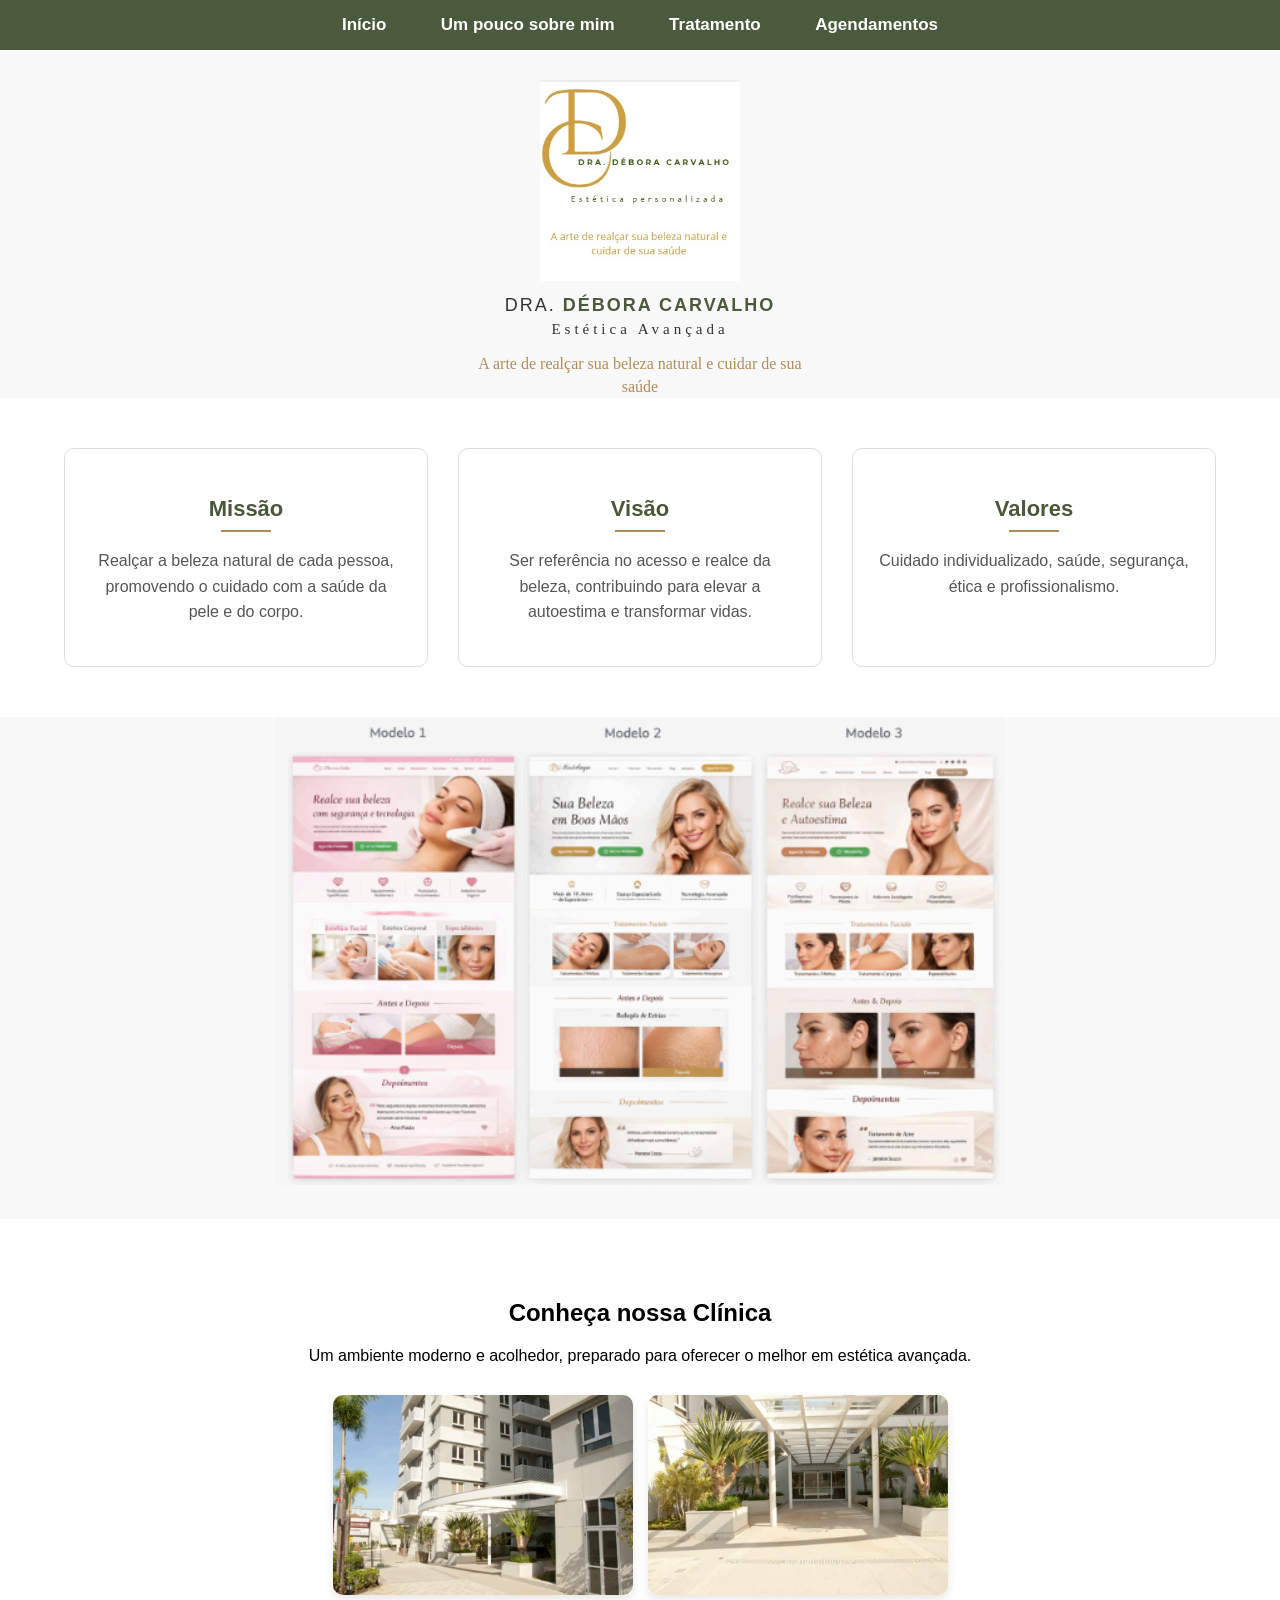
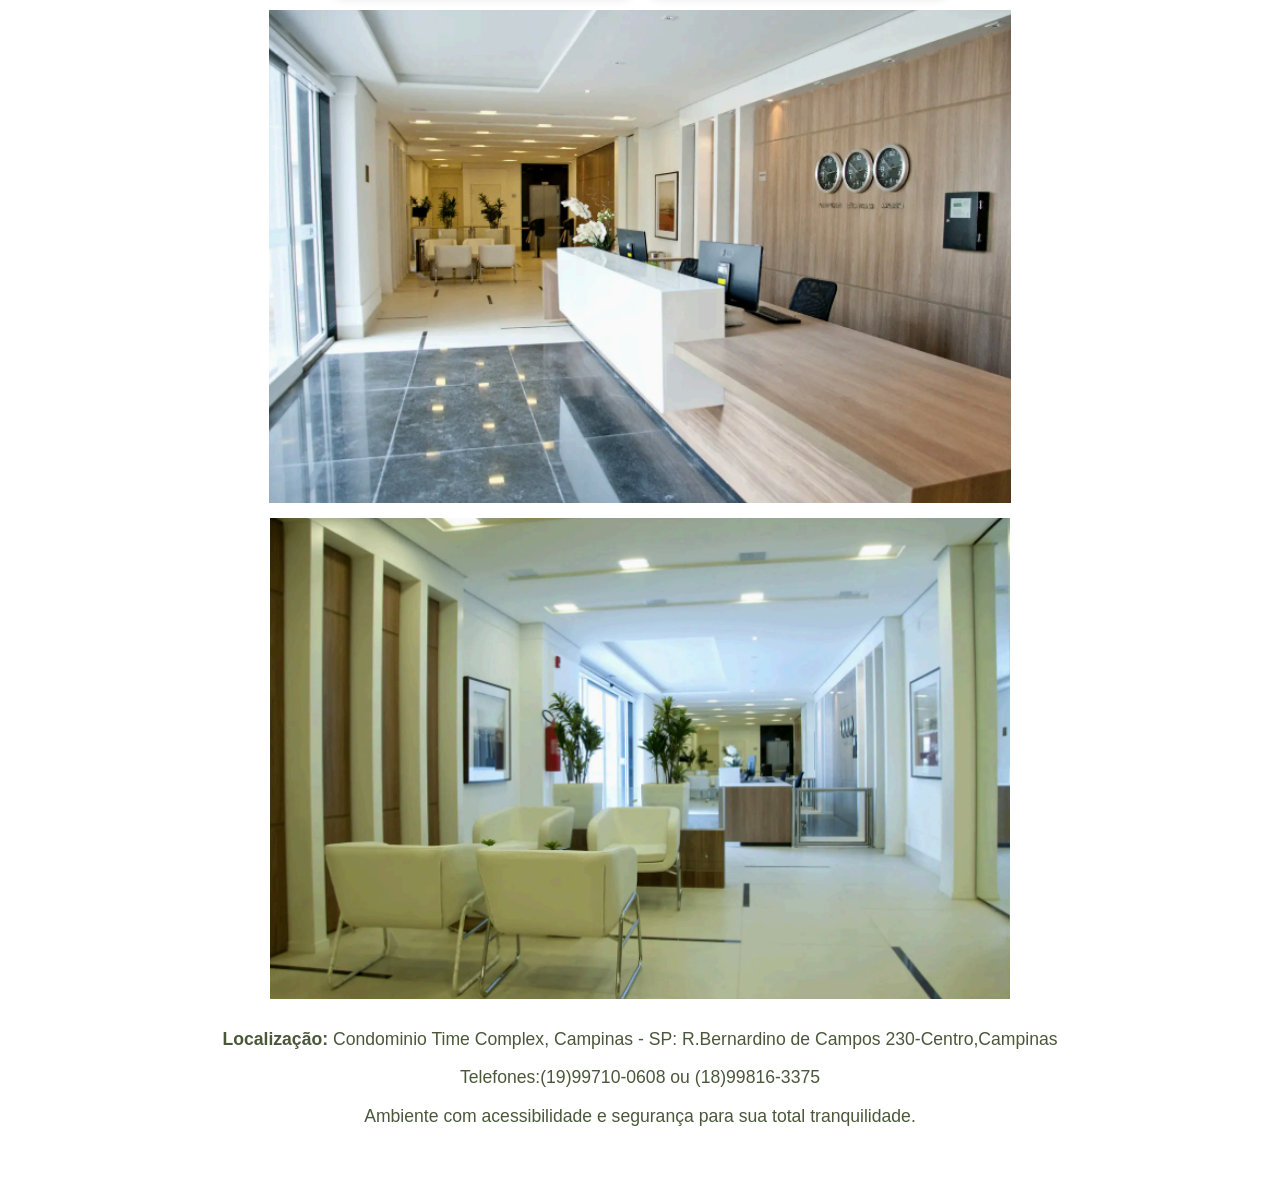
==== index.html @ 1cc0301a "Update index.html" ====
<!DOCTYPE html>
<html lang="pt-br">
<head>
    <nav id="menu-principal">
         <a href="index.html">Início</a>
        <a href="um pouco sobre mim.html">Um pouco sobre mim</a> 
        <a href="Tratamento.html">Tratamento</a>
         <a href="https://wa.me/18998163375?text=Olá,%20gostaria%20de%20agendar%20uma%20avaliação." 
   target="_blank">
    Agendamentos
    </nav>
    

</a>  
</nav>
    <meta charset="utf-8" />
    <title>Dra Débora Carvalho - Estética Avançada</title>
    <link rel="stylesheet" href="style.css"> 
</head>
<body>

    <header class="cabecalho">
        <a href="index.html" class="logo">
       <img src="Logo-dc.jpeg" alt="DC Dra.Débora Carvalho" class="logo__imagem">
            <p class="logo__nome">
                DRA.<span class="logo__nome--destaque"> DÉBORA CARVALHO</span>
            </p>
            <p class="logo__subtitulo">
                Estética Avançada
            </p>
            <p class="logo__slogan">
                A arte de realçar sua beleza natural e cuidar de sua saúde
            </p>

<section class="institucional">
    <div class="container-missao">
        <div class="item-institucional">
            <h3>Missão</h3>
            <p>Realçar a beleza natural de cada pessoa, promovendo o cuidado com a saúde da pele e do corpo.</p>
        </div>
        <div class="item-institucional">
            <h3>Visão</h3>
            <p>Ser referência no acesso e realce da beleza, contribuindo para elevar a autoestima e transformar vidas.</p>
        </div>
        <div class="item-institucional">
            <h3>Valores</h3>
            <p>Cuidado individualizado, saúde, segurança, ética e profissionalismo.</p>
            
        </div>
    </div>

</section>
<img src="modelos.png" alt="modelos de tratamentos ">
        </a>
    </header>
    </header>
<section class="nossa-estrutura">
    <h2>Conheça nossa Clínica</h2>
    <p>Um ambiente moderno e acolhedor, preparado para oferecer o melhor em estética avançada.</p>
    
    <div class="galeria-clinica">
        <img src="por fora .png" alt="Recepção da clínica" class="foto-clinica">
        <img src="entrada  da clinica.png" alt="Sala de espera" class="foto-clinica">
        <img src="dentro da clinica .png" alt="sala de espera" class="foto da clinica">
        <img  src="por dentro 2.1.png" alt="espera" class="dentro da clinica">
    </div>
    
    <div class="endereco-texto">
        <p><strong>Localização:</strong> Condominio Time Complex, Campinas - SP: R.Bernardino de Campos 230-Centro,Campinas</p>
        <p>Telefones:(19)99710-0608 ou (18)99816-3375</p>
        <p>Ambiente com acessibilidade e segurança para sua total tranquilidade.</p>
    </div>
</section>
<main>
    </main>
    <script src="script.js"></script>
    
</body>
</html>
---- style.css ----
/*
   Arquivo: style.css
   Cores exatas da sua logo (aproximadas):
   Dourado/Mostarda: #B28C5A
   Verde/Oliva: #4A583A
*/

/* Reset básico para melhor visualização */
body {
    margin: 0;
    font-family: Arial, sans-serif;
    background-color: #f8f8f8;
}

/* 1. Container Principal e Centralização */
.cabecalho {
    text-align: center; /* Centraliza todo o conteúdo dentro do header */
    padding: 30px 0; 
}

.logo {
    text-decoration: none; /* Remove o sublinhado do link */
    display: block;
}

/* 2. Estilização da Imagem da Logo (DC) */
.logo__imagem {
    max-width: 200px; 
    height: auto;
    margin-bottom: 10px; 
}

/* 3. Estilização do Nome Principal */
.logo__nome {
    font-family: Arial, sans-serif; 
    font-size: 18px;
    letter-spacing: 2px;
    color: #333; /* Cor escura para o "DRA." */
    margin: 0;
    line-height: 1.2;
}

.logo__nome--destaque {
    /* DÉBORA CARVALHO em Verde/Oliva */
    color: #4b5a3c;
    font-weight: bold; 
}

/* 4. Estilização do Subtítulo */
.logo__subtitulo {
    font-family: Georgia, serif; 
    font-size: 15px;
    letter-spacing: 4px; 
    color: #333;
    margin: 5px 0 15px 0;
}

/* 5. Estilização do Slogan */
.logo__slogan {
    font-family: 'Times New Roman', serif; 
    font-size: 16px;
    /* Slogan em Dourado/Mostarda */
    color: #B28C5A; 
    line-height: 1.4;
    max-width: 350px; 
    margin: 0 auto; 
    padding: 0 10px;

}
/* --- ESTILOS DO MENU --- */
#menu-principal {
    background-color: #4b5a3c; /* O verde oliva da sua logo */
    padding: 15px 0;
    text-align: center;
    position: static; 
}

#menu-principal a {
    color: white;
    text-decoration: none;
    margin: 0 25px;
    font-size: 17px;
    font-weight: bold;
    transition: color 0.3s;
}

#menu-principal a:hover {
    color: #B28C5A; /* Dourado da logo ao passar o mouse */
}

/* --- CLASSE ATIVADA PELO JAVASCRIPT (para o efeito "grudar") --- */
.sticky {
    position: fixed !important; 
    top: 0;
    width: 100%;
    z-index: 1000; 
    box-shadow: 0 2px 5px rgba(0,0,0,0.2);
}

/* --- ESTILOS DO MENU --- */
#menu-principal {
    background-color: #4b5a3c; /* O verde oliva da sua logo */
    padding: 15px 0;
    text-align: center;
    position: static; 
}

#menu-principal a {
    color: white;
    text-decoration: none;
    margin: 0 25px;
    font-size: 17px;
    font-weight: bold;
    transition: color 0.3s;
}

#menu-principal a:hover {
    color: #B28C5A; /* Dourado da logo ao passar o mouse */
}

/* --- CLASSE ATIVADA PELO JAVASCRIPT (para o efeito "grudar") --- */
.sticky {
    position: fixed !important; 
    top: 0;
    width: 100%;
    z-index: 1000; 
    box-shadow: 0 2px 5px rgba(0,0,0,0.2);
}
.pagina-tratamentos {
    padding: 40px 5%;
    max-width: 1200px;
    margin: 0 auto;
    text-align: center;
}

.pagina-tratamentos h1 {
    color: #4A583A; /* Verde Oliva da logo */
    margin-bottom: 50px;
}

.categoria h2 {
    background-color: #B28C5A; /* Dourado da logo */
    color: white;
    padding: 10px;
    border-radius: 5px;
    display: inline-block;
    margin-bottom: 30px;
}

.cards-container {
    display: flex;
    flex-wrap: wrap;
    justify-content: center;
    gap: 20px;
    margin-bottom: 50px;
}

.card {
    background: #fff;
    border: 1px solid #ddd;
    border-radius: 10px;
    width: 300px;
    padding: 20px;
    text-align: left;
    box-shadow: 0 4px 8px rgba(0,0,0,0.1);
}

.card h3 {
    color: #4A583A;
    border-bottom: 1px solid #B28C5A;
    padding-bottom: 15px;
    margin-bottom: 15px;
}

.card ul {
    list-style:none;
    padding: 0;
}

.card li {
    margin-bottom: 10px;
    font-size: 0.95em;
    color: #444;
}

.card li::before {
    content: "✔ ";
    color: #B28C5A;
}
/* Container que segura os três itens */
.container-missao {
    display: flex;          /* Faz os itens ficarem lado a lado */
    flex-wrap: wrap;        /* Se a tela for pequena (celular), eles pulam linha */
    justify-content: center; /* Centraliza os itens horizontalmente */
    gap: 30px;              /* Espaço entre as colunas */
    padding: 50px 5%;
    background-color: #ffffff; /* Fundo branco para destacar do resto do site */
}

/* Cada card individual (Missão, Visão ou Valor) */
.item-institucional {
    flex: 1;                /* Faz todos terem a mesma largura */
    min-width: 250px;       /* Não deixa ficar muito apertado no celular */
    max-width: 350px;
    text-align: center;
    padding: 25px;
    border-radius: 10px;
    border: 1px solid #ddd;
    transition: transform 0.3s ease; /* Efeito suave ao passar o mouse */
}

.item-institucional:hover {
    transform: translateY(-5px); /* Sobe um pouquinho quando passa o mouse */
    box-shadow: 0 10px 20px rgba(0,0,0,0.1);
}

/* Estilo do Título (Missão, Visão...) */
.item-institucional h3 {
    color: #4A583A;         /* Verde Oliva da logo */
    font-size: 22px;
    margin-bottom: 15px;
    position: relative;
    padding-bottom: 10px;
}

/* Linha dourada embaixo do título */
.item-institucional h3::after {
    content: "";
    position: absolute;
    bottom: 0;
    left: 50%;
    transform: translateX(-50%);
    width: 50px;
    height: 2px;
    background-color: #B28C5A; /* Dourado da logo */
}

/* Estilo do texto descritivo */
.item-institucional p {
    color: #555;
    font-size: 16px;
    line-height: 1.6;
}
/* Container que segura os cards */
.cards-container {
    display: flex;
    flex-wrap: wrap;       /* Faz pular linha se não couber */
    justify-content: center;
    gap: 20px;
    align-items: stretch;  /* IMPORTANTE: Faz todos os cards da mesma linha terem a mesma altura */
}

/* O Card Individual */
.card {
    background: white;
    border: 1px solid #ddd;
    border-radius: 12px;
    width: 300px;
    display: flex;
    flex-direction: column; /* Organiza: Imagem em cima, Texto no meio, Lista embaixo */
    overflow: hidden;       /* Garante que a imagem não saia das bordas arredondadas */
    box-shadow: 0 4px 8px rgba(0,0,0,0.1);
}

/* Consertar as Imagens para não "atrapalharem" o layout */
.card__img {
    width: 60%;
    height: 200px;      /* Define uma altura padrão para todas as fotos */
    object-fit: cover;  /* Isso corta a imagem para preencher o espaço sem ficar esticada ou achatada */
    display: block;
}
.card {
    background: white;
    border: 1px solid #ddd;
    border-radius: 12px;
    width: 300px;
    padding: 20px;
    
    /* ISSO AQUI FAZ TUDO FICAR UM EMBAIXO DO OUTRO */
    display: flex;
    flex-direction: column; 
    
    box-shadow: 0 4px 8px rgba(0,0,0,0.1);
}

.card__img {
    width: 100%;
    height: auto;       /* Deixa a imagem respirar */
    max-height: 250px;
    object-fit: contain;
    margin-top: 15px;    /* Dá um espaço entre o texto e a imagem */
    border-radius: 5px;
}
.card-facial-destaque {
    display: flex;
    flex-direction: row; /* Força o lado a lado */
    align-items: center;
    width: 500px; /* Um pouco mais largo para caber a foto bem */
    gap: 20px;
}

.card__img {
    max-width: 200px; /* Ajuste o tamanho da foto conforme seu gosto */
    border-radius: 8px;
    box-shadow: 2px 2px 10px rgba(0,0,0,0.1);
}

/* Espaçamento do conteúdo interno */
.card h3, .card ul {
    padding: 0 20px;
}

.card h3 {
    color: #4A583A;
    margin-top: 15px;
}

.card ul {
    margin-bottom: 20px;
    flex-grow: 1; /* Faz a lista ocupar o espaço restante, empurrando o conteúdo se necessário */
}
.sobre-container {
    padding: 40px 10%;
    max-width: 1200px;
    margin: 0 auto;
}

.bio-texto {
    text-align: center;
    margin-bottom: 50px;
}

.bio-texto h1 { color: #4A583A; }
.bio-texto h3 { color: #B28C5A; margin-bottom: 20px; }

.foto-card {
    display: flex;
    align-items: center;
    gap: 30px;
    margin-bottom: 40px;
    background: #fff;
    padding: 20px;
    border-radius: 15px;
    box-shadow: 0 4px 10px rgba(0,0,0,0.05);
}

.foto-card img {
    width: 300px;
    border-radius: 10px;
    object-fit: cover;
}
/* Container principal para centralizar tudo na página */
.secao-mesoterapia {
    display: flex;
    flex-direction: column; /* Coloca um embaixo do outro */
    align-items: center;    /* Centraliza horizontalmente */
    text-align: center;     /* Centraliza o texto */
    padding: 40px 20px;
    width: 100%;
}

/* Ajuste da Imagem para ficar visível e nítida */
.img-mesoterapia {
    width: 100%;
    max-width: 500px;       /* Define um tamanho bom para leitura no PC */
    height: auto;
    object-fit: contain;    /* Garante que nada da imagem seja cortado */
    border-radius: 15px;    /* Bordas arredondadas para ficar elegante */
    box-shadow: 0 4px 15px rgba(0,0,0,0.1); /* Sombra leve para destacar */
    margin-bottom: 20px;
}

/* Ajuste do Texto abaixo da imagem */
.titulo-mesoterapia {
    color: #4A583A;
    font-size: 1.8rem;
    margin-bottom: 10px;
}

.texto-mesoterapia {
    max-width: 600px;       /* Não deixa o texto espalhar demais na tela */
    line-height: 1.6;
    color: #555;
    font-size: 1.1rem;
}

/* Seletor para as fotos da trajetória */
.foto-card img, .fotos-duplas img {
    width: auto;           /* Permite que a largura se ajuste à foto */
    max-width: 100%;       /* Garante que não ultrapasse o limite do card */
    height: 300px;         /* Defina uma altura que mostre bem o rosto e o corpo */
    object-fit: contain;   /* MOSTRA A FOTO INTEIRA sem cortar as bordas */
    border-radius: 10px;
    background-color: transparent; /* Evita fundos estranhos */
}

/* Se quiser que elas fiquem com a mesma altura mas sem cortar */
.fotos-duplas {
    display: flex;
    gap: 15px;
    align-items: flex-start; /* Alinha as fotos pelo topo */
}
.card-texto h4 {
    color: #4A583A;
    margin-bottom: 10px;
}

.card-texto p {
    line-height: 1.6;
    color: #555;
}

/* Responsividade para Celular */
@media (max-width: 768px) {
    .foto-card {
        flex-direction: column;
        text-align: center;
    }
    .foto-card img, .fotos-duplas {
        width: 100%;
    }
}
.secao-final-autoridade {
    background-color: #f4f4f4; /* Um fundo cinza bem clarinho para separar das seções brancas */
    padding: 60px 10%;
    border-top: 2px solid #B28C5A; /* Linha dourada sutil no topo */
}

.container-final {
    display: flex;
    align-items: center;
    justify-content: center;
    gap: 50px;
    max-width: 1100px;
    margin: 0 auto;
}

.img-autoridade {
    width: 100%;
    max-width: 450px;
    border-radius: 20px;
    box-shadow: 0 10px 30px rgba(0,0,0,0.15);
}

.texto-final {
    flex: 1;
}

.texto-final h2 {
    color: #4A583A;
    font-size: 2rem;
    margin-bottom: 20px;
}

.btn-whatsapp-final {
    display: inline-block;
    background-color: #25d366; /* Verde do WhatsApp */
    color: white;
    padding: 15px 30px;
    text-decoration: none;
    border-radius: 50px;
    font-weight: bold;
    margin-top: 20px;
    transition: 0.3s;
}

.btn-whatsapp-final:hover {
    background-color: #128c7e;
    transform: scale(1.05);
}

/* Ajuste para Celular */
@media (max-width: 768px) {
    .container-final {
        flex-direction: column;
        text-align: center;
    }
    .img-autoridade {
        max-width: 100%;
    }
}
/* Container que envolve a foto e o texto */
.bio-bloco {
    display: flex;          /* Faz com que os itens fiquem lado a lado */
    align-items: center;    /* Centraliza verticalmente */
    gap: 30px;              /* Dá um espaço entre a foto e o texto */
    padding: 20px;
    background-color: white; /* Ou outra cor de fundo */
    border-radius: 10px;
    box-shadow: 0 4px 8px rgba(0,0,0,0.1);
    margin-bottom: 30px;
}

/* Ajuste das fotos */
.foto-container {
    display: flex;          /* Se tiver mais de uma foto, elas ficam lado a lado */
    gap: 10px;
    flex-shrink: 0;         /* Impede que as fotos encolham demais */
}

.bio-foto {
    width: auto;
    height: 300px;         /* Defina uma altura para a foto */
    object-fit: cover;      /* Mantém a proporção e preenche a altura */
    border-radius: 10px;
}

/* Ajuste do texto */
.texto-container {
    flex: 1;                /* Faz com que o texto ocupe o espaço restante */
}

.texto-container h4 {
    color: #4A583A;
    margin-bottom: 10px;
}

.texto-container p {
    line-height: 1.6;
    color: #555;
}

/* Responsividade para Celular */
@media (max-width: 768px) {
    .bio-bloco {
        flex-direction: column; /* No celular, o texto vai para baixo da foto */
        text-align: center;
    }
    .bio-foto {
        width: 100%;        /* A foto ocupa a largura total */
        height: auto;
    }
}
.secao-precos {
    padding: 50px 5%;
    background-color: #f9f9f9;
    text-align: center;
}

.tabela-container {
    overflow-x: auto; /* Garante que a tabela não quebre no celular */
    margin-top: 30px;
}

.tabela-investimento {
    width: 100%;
    max-width: 900px;
    margin: 0 auto;
    border-collapse: collapse;
    background-color: white;
    box-shadow: 0 5px 15px rgba(0,0,0,0.05);
}

.tabela-investimento th {
    background-color: #4A583A; /* Verde escuro da logo */
    color: white;
    padding: 15px;
    text-transform: uppercase;
    font-size: 0.9rem;
}

.tabela-investimento td {
    padding: 15px;
    border-bottom: 1px solid #eee;
    color: #444;
}

.tabela-investimento tr:hover {
    background-color: #f1f4ef; /* Efeito visual ao passar o mouse */
}

.destaque-tabela {
    background-color: #fffdf9;
    font-weight: bold;
}

.tabela-investimento td:last-child {
    color: #B28C5A; /* Destaque dourado para as parcelas */
    font-weight: bold;
}

/* Responsividade para telas pequenas */
@media (max-width: 600px) {
    .tabela-investimento th, .tabela-investimento td {
        padding: 10px 5px;
        font-size: 0.8rem;
    }
}
/* No seu style.css, adicione esse detalhe */
.item-premium {
    background-color: #fcfaf7; /* Um tom de palha bem suave */
    border-left: 4px solid #B28C5A; /* Destaque lateral em dourado */
}

.item-premium td:first-child {
    font-weight: bold;
    color: #4A583A; /* Verde da logo */
}
.nossa-estrutura {
    padding: 60px 5%;
    background-color: #fff;
    text-align: center;
}

.galeria-clinica {
    display: flex;
    justify-content: center;
    gap: 15px;
    margin: 30px 0;
    flex-wrap: wrap; /* Para funcionar bem no celular */
}

.foto-clinica {
    width: 300px;
    height: 200px;
    object-fit: cover; /* Faz as fotos ficarem do mesmo tamanho sem distorcer */
    border-radius: 10px;
    box-shadow: 0 4px 10px rgba(0,0,0,0.1);
    transition: 0.3s;
}

.foto-clinica:hover {
    transform: scale(1.05); /* Efeito de zoom ao passar o mouse */
}

.endereco-texto {
    margin-top: 20px;
    color: #4A583A;
    font-size: 1.1rem;
}
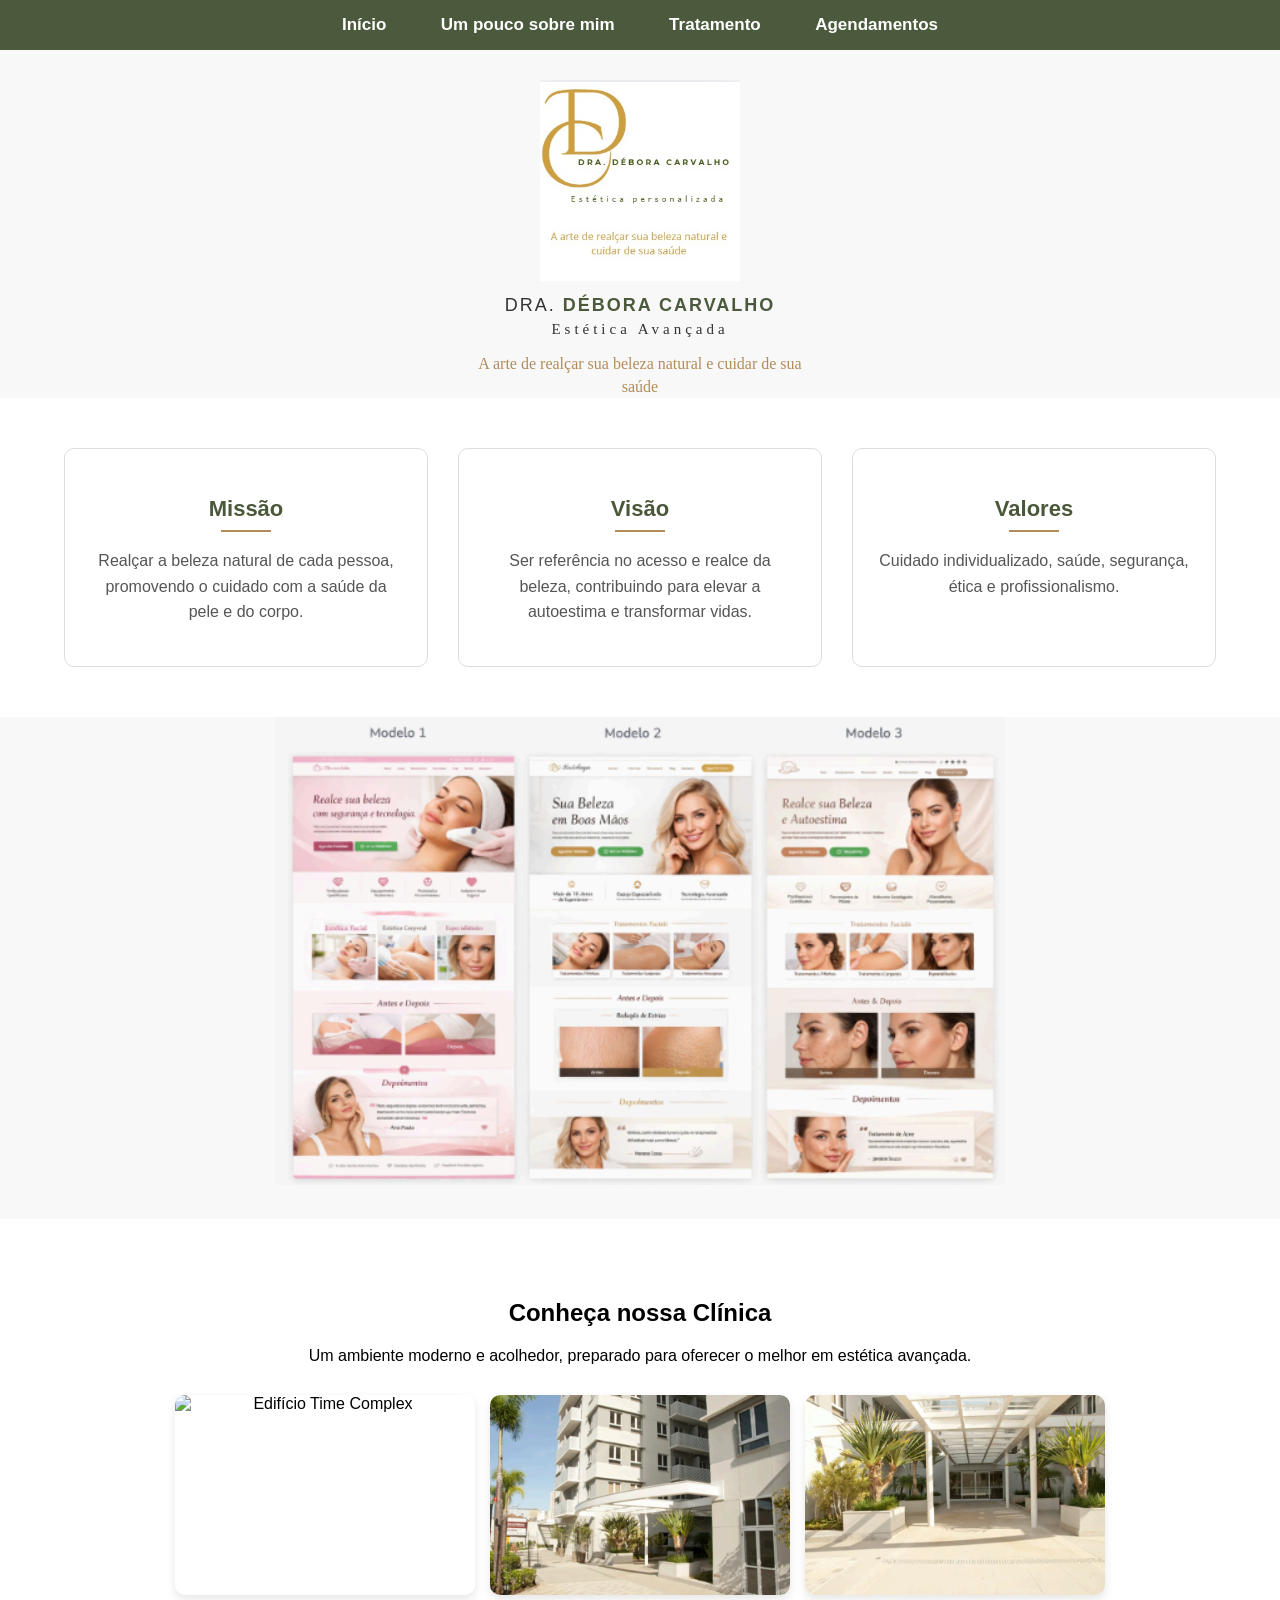
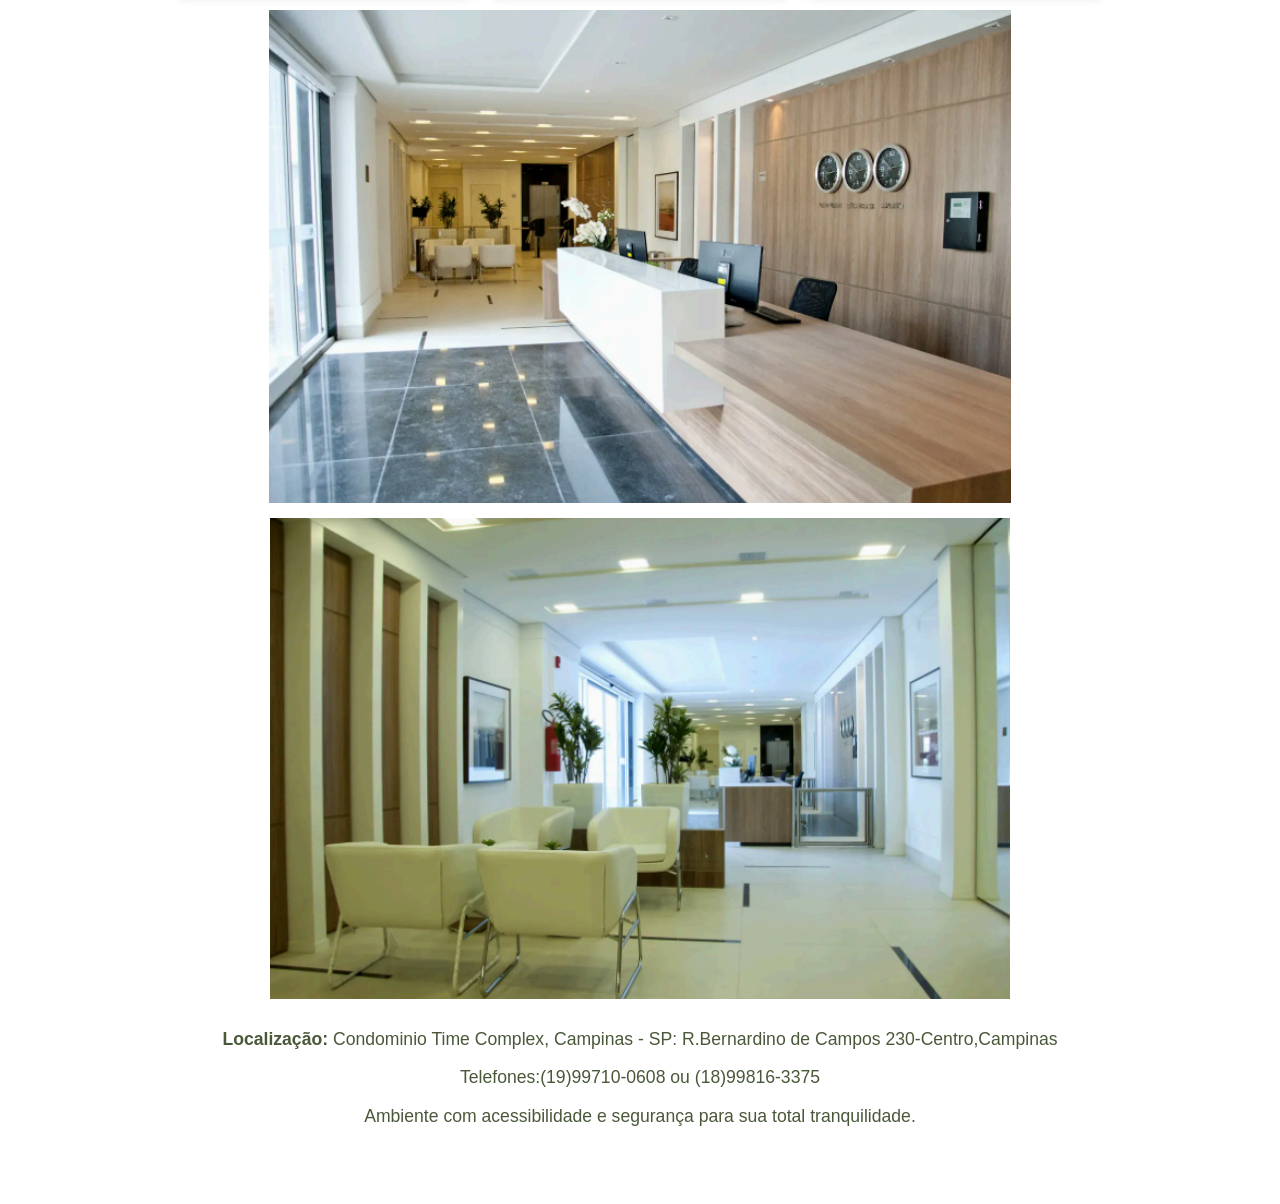
==== commit c395e0ec: "Update index.html" ====
--- a/index.html
+++ b/index.html
@@ -59,6 +59,7 @@
     <p>Um ambiente moderno e acolhedor, preparado para oferecer o melhor em estética avançada.</p>
     
     <div class="galeria-clinica">
+         <img src="clinica-debora.png" alt="Edifício Time Complex" class="foto-clinica">
         <img src="por fora .png" alt="Recepção da clínica" class="foto-clinica">
         <img src="entrada  da clinica.png" alt="Sala de espera" class="foto-clinica">
         <img src="dentro da clinica .png" alt="sala de espera" class="foto da clinica">
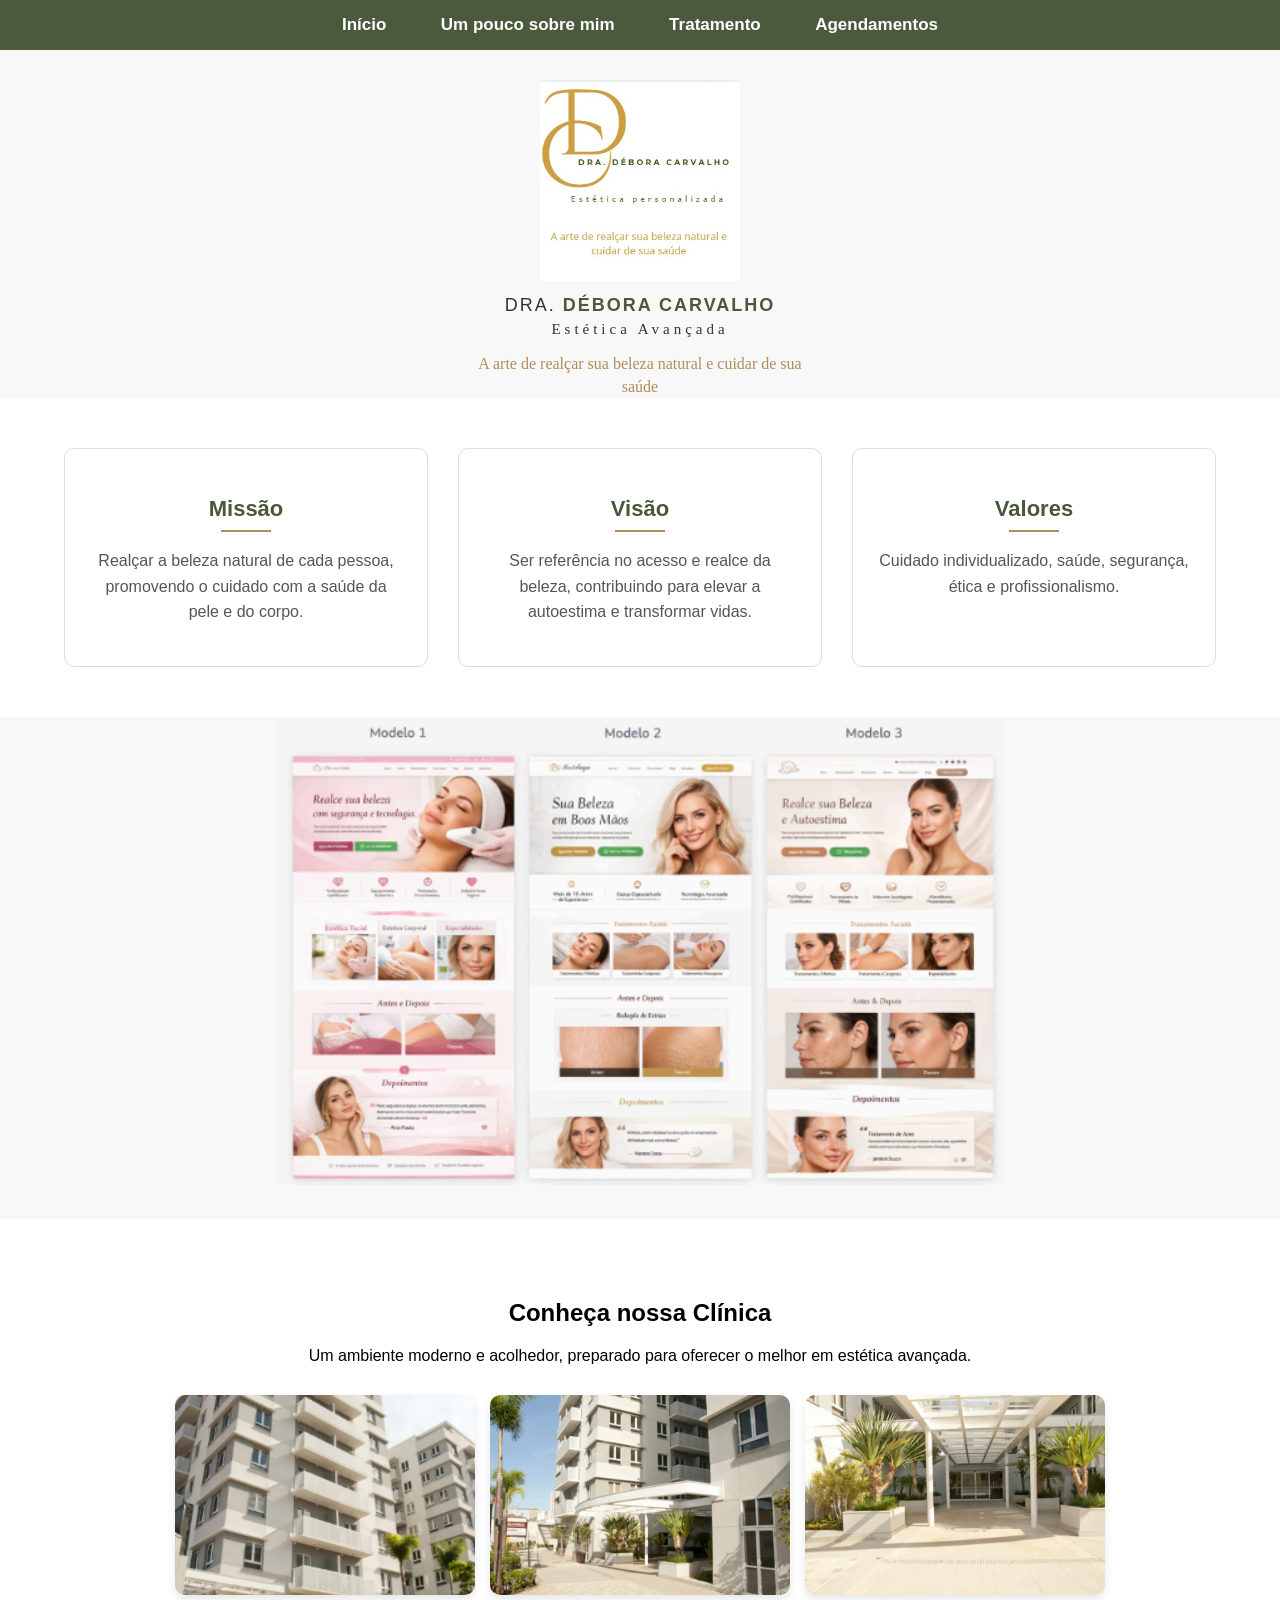
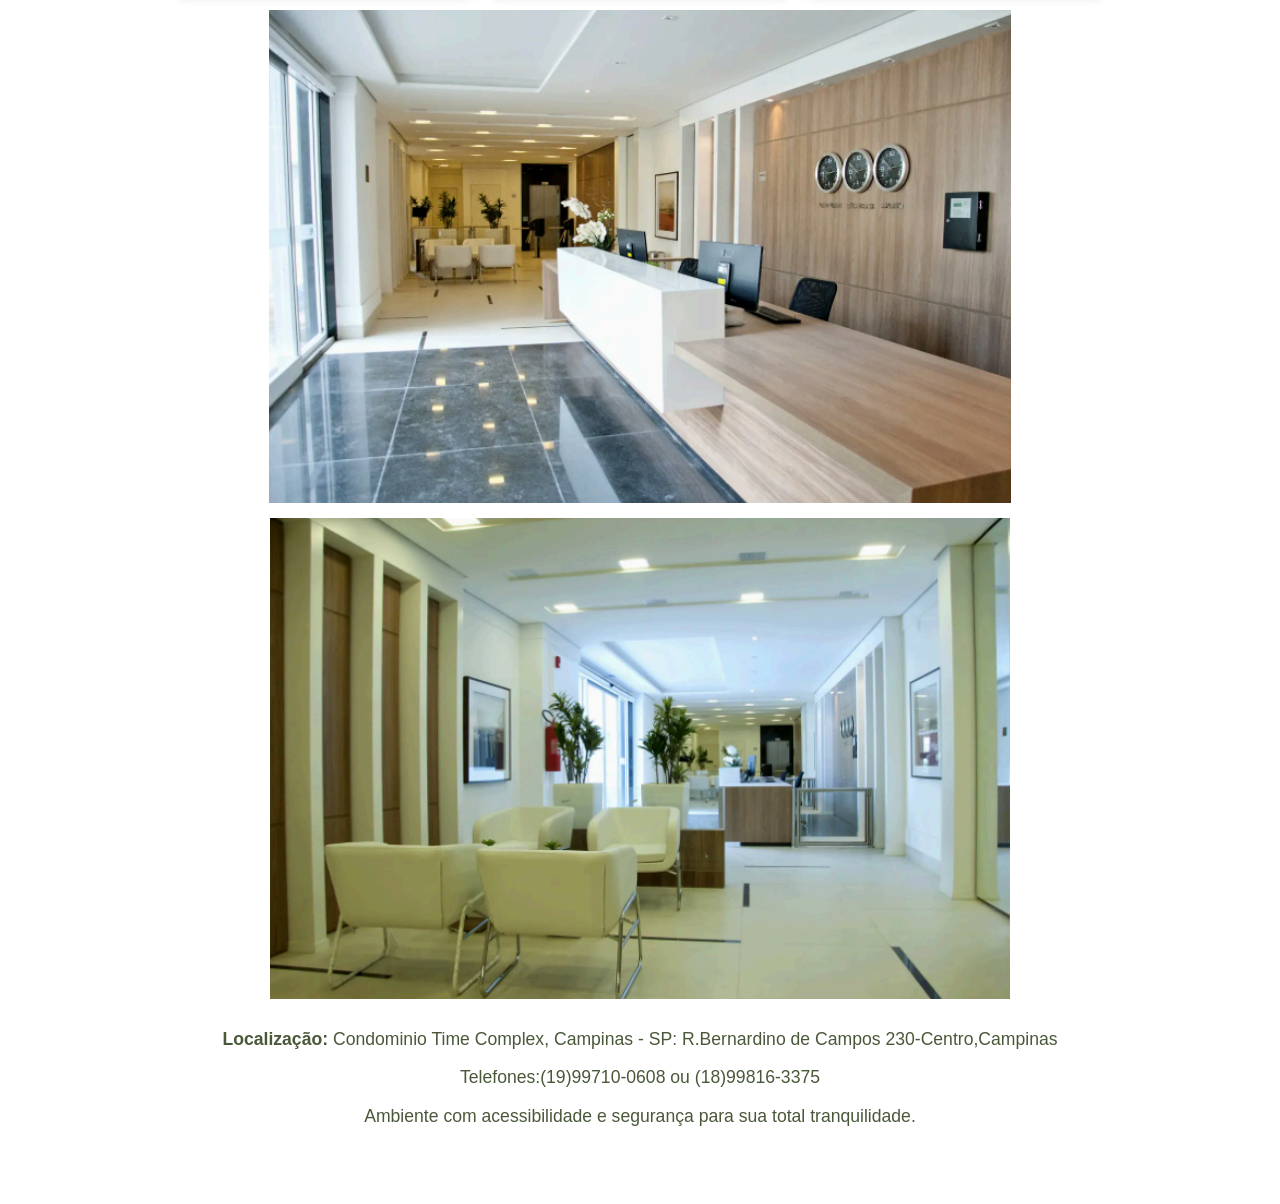
==== commit 4fda39cd: "Fix HTML structure and formatting issues" ====
--- a/index.html
+++ b/index.html
@@ -59,7 +59,7 @@
     <p>Um ambiente moderno e acolhedor, preparado para oferecer o melhor em estética avançada.</p>
     
     <div class="galeria-clinica">
-         <img src="clinica-debora.png" alt="Edifício Time Complex" class="foto-clinica">
+         <img src="center time" alt="Edifício Time Complex" class="foto-clinica">
         <img src="por fora .png" alt="Recepção da clínica" class="foto-clinica">
         <img src="entrada  da clinica.png" alt="Sala de espera" class="foto-clinica">
         <img src="dentro da clinica .png" alt="sala de espera" class="foto da clinica">
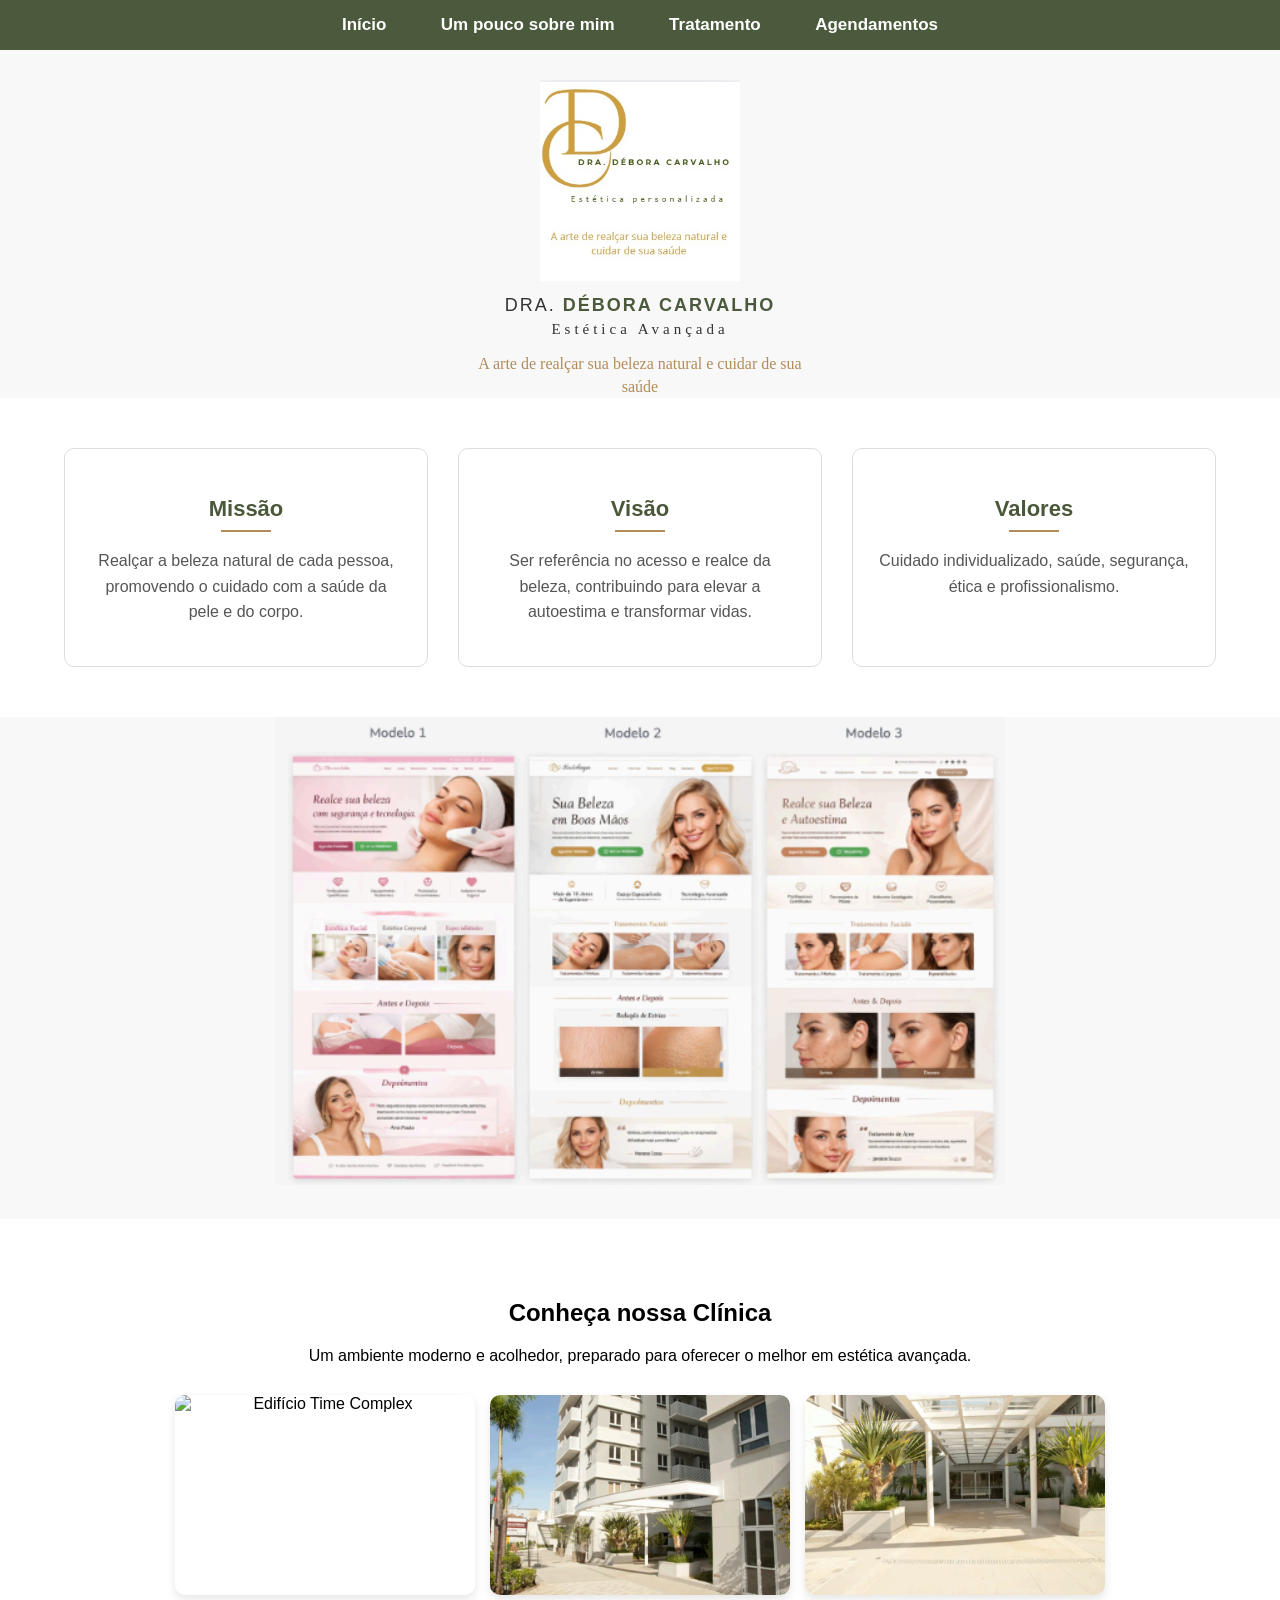
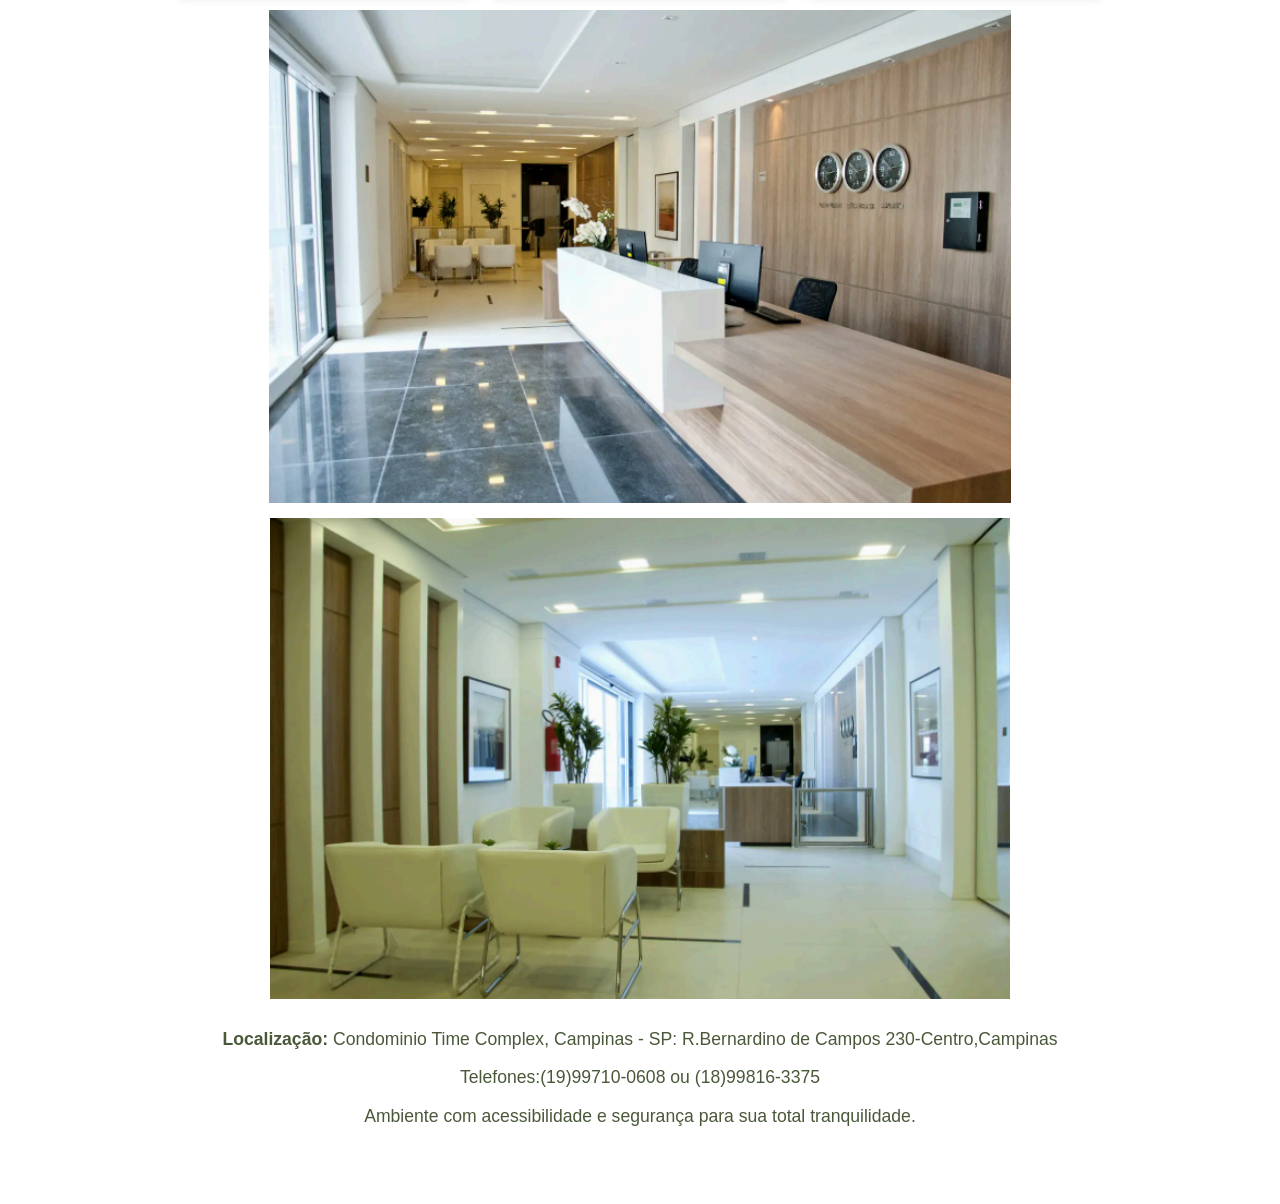
==== commit dd3cb426: "Fix HTML structure and clean up formatting" ====
--- a/index.html
+++ b/index.html
@@ -59,7 +59,7 @@
     <p>Um ambiente moderno e acolhedor, preparado para oferecer o melhor em estética avançada.</p>
     
     <div class="galeria-clinica">
-         <img src="center time" alt="Edifício Time Complex" class="foto-clinica">
+        <img src="center-time.png" alt="Edifício Time Complex" class="foto-clinica">
         <img src="por fora .png" alt="Recepção da clínica" class="foto-clinica">
         <img src="entrada  da clinica.png" alt="Sala de espera" class="foto-clinica">
         <img src="dentro da clinica .png" alt="sala de espera" class="foto da clinica">
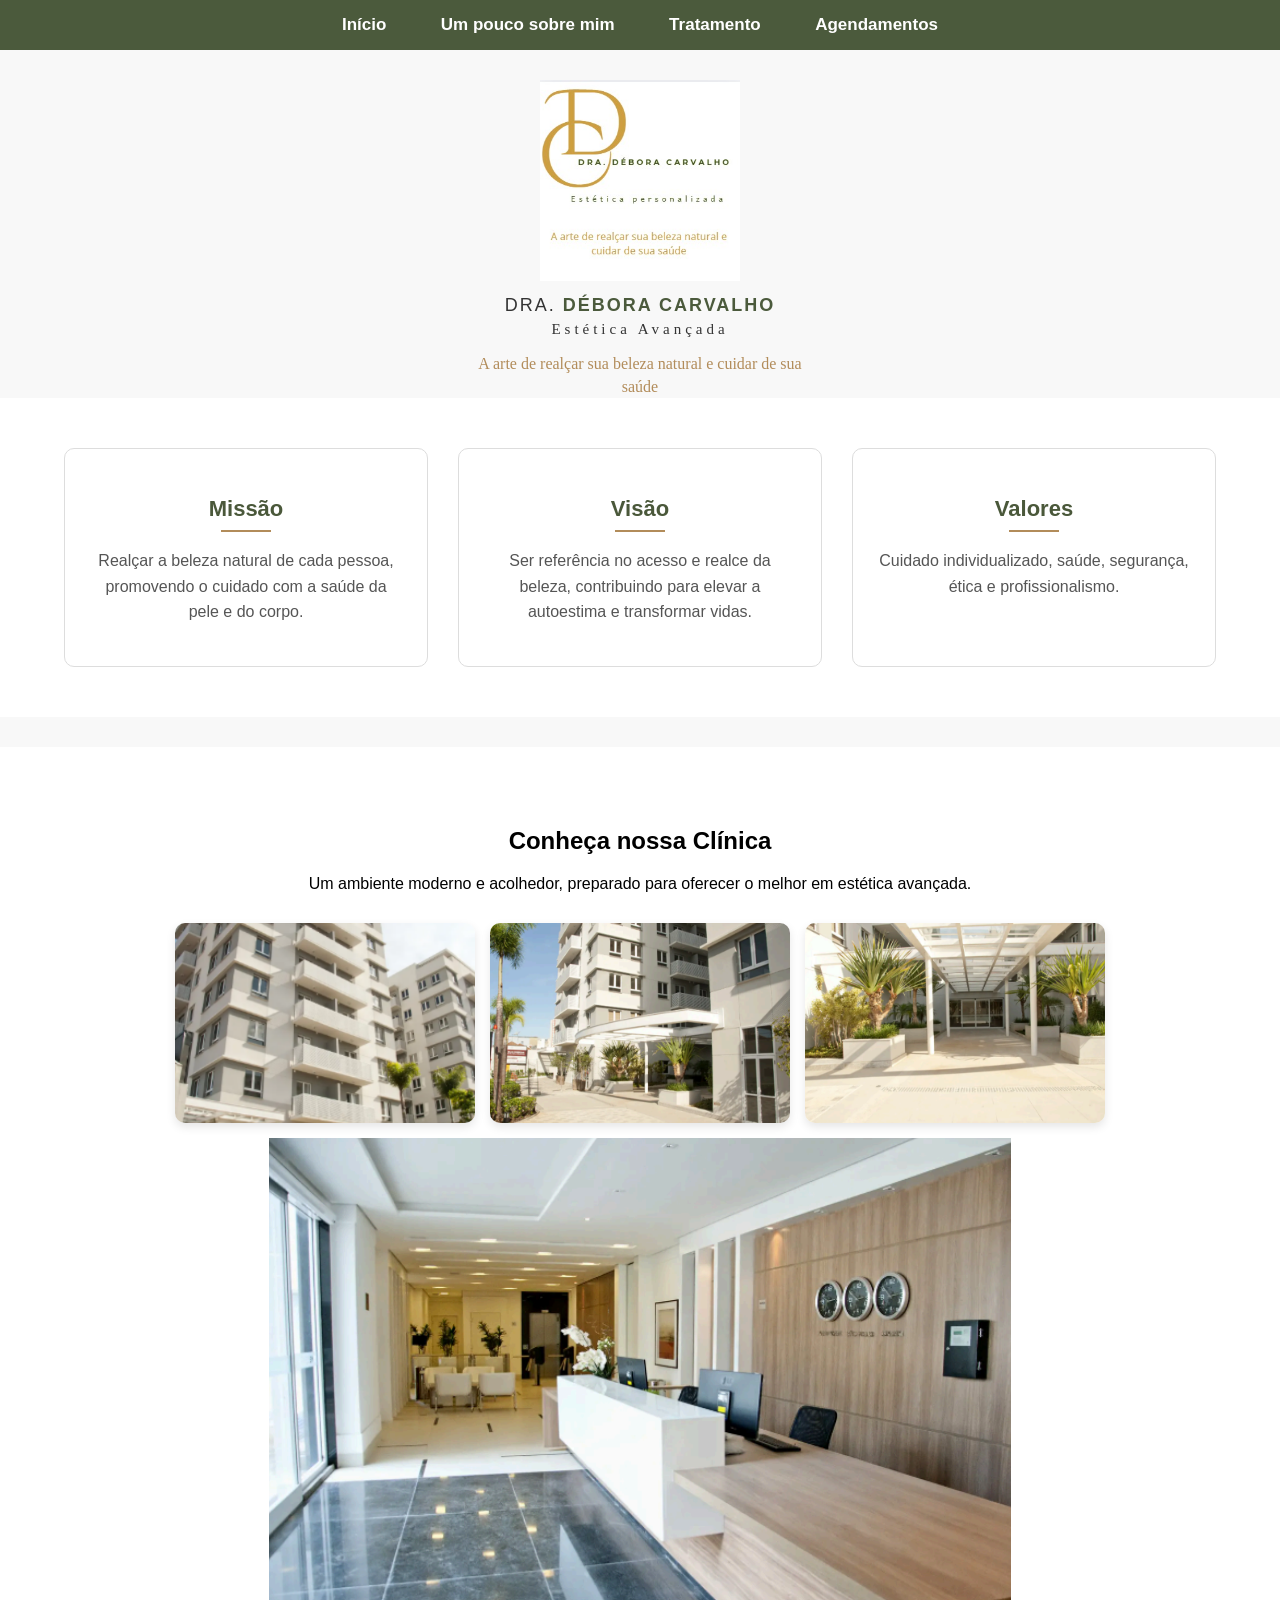
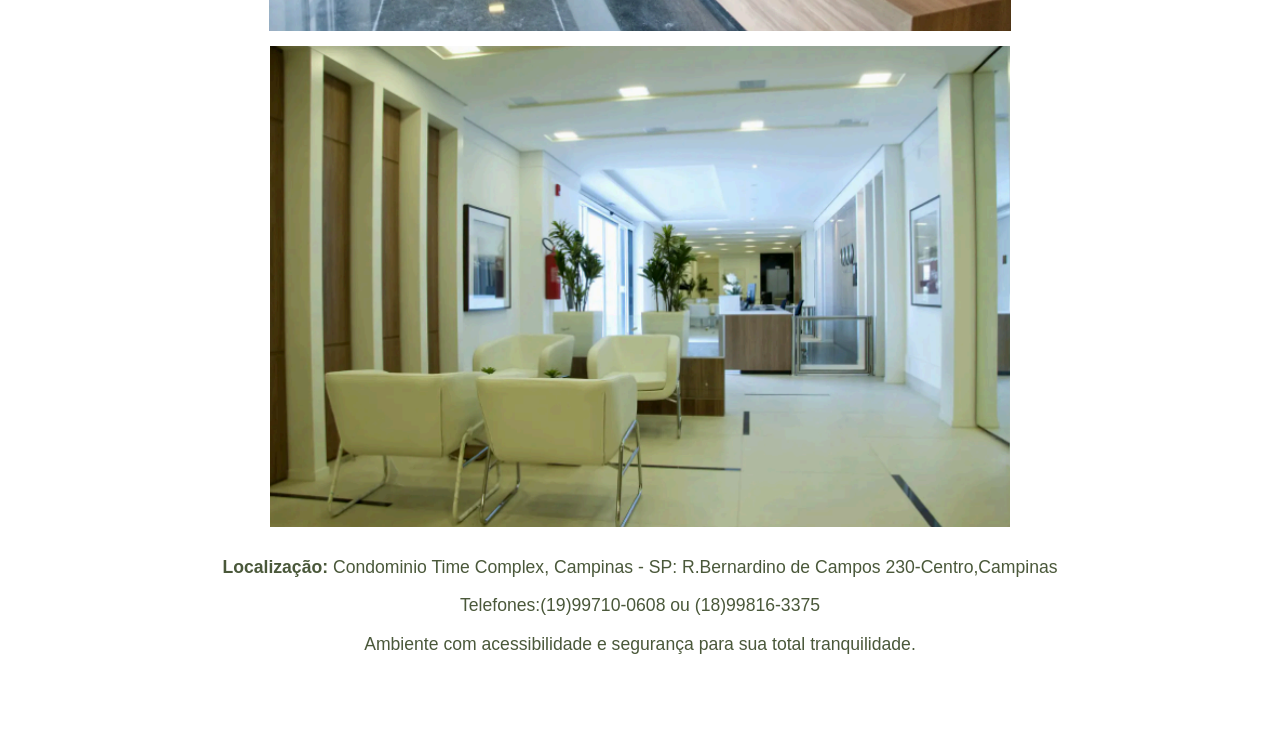
==== commit 9d8d8167: "Fix HTML structure and remove duplicate tags" ====
--- a/index.html
+++ b/index.html
@@ -50,7 +50,6 @@
     </div>
 
 </section>
-<img src="modelos.png" alt="modelos de tratamentos ">
         </a>
     </header>
     </header>
